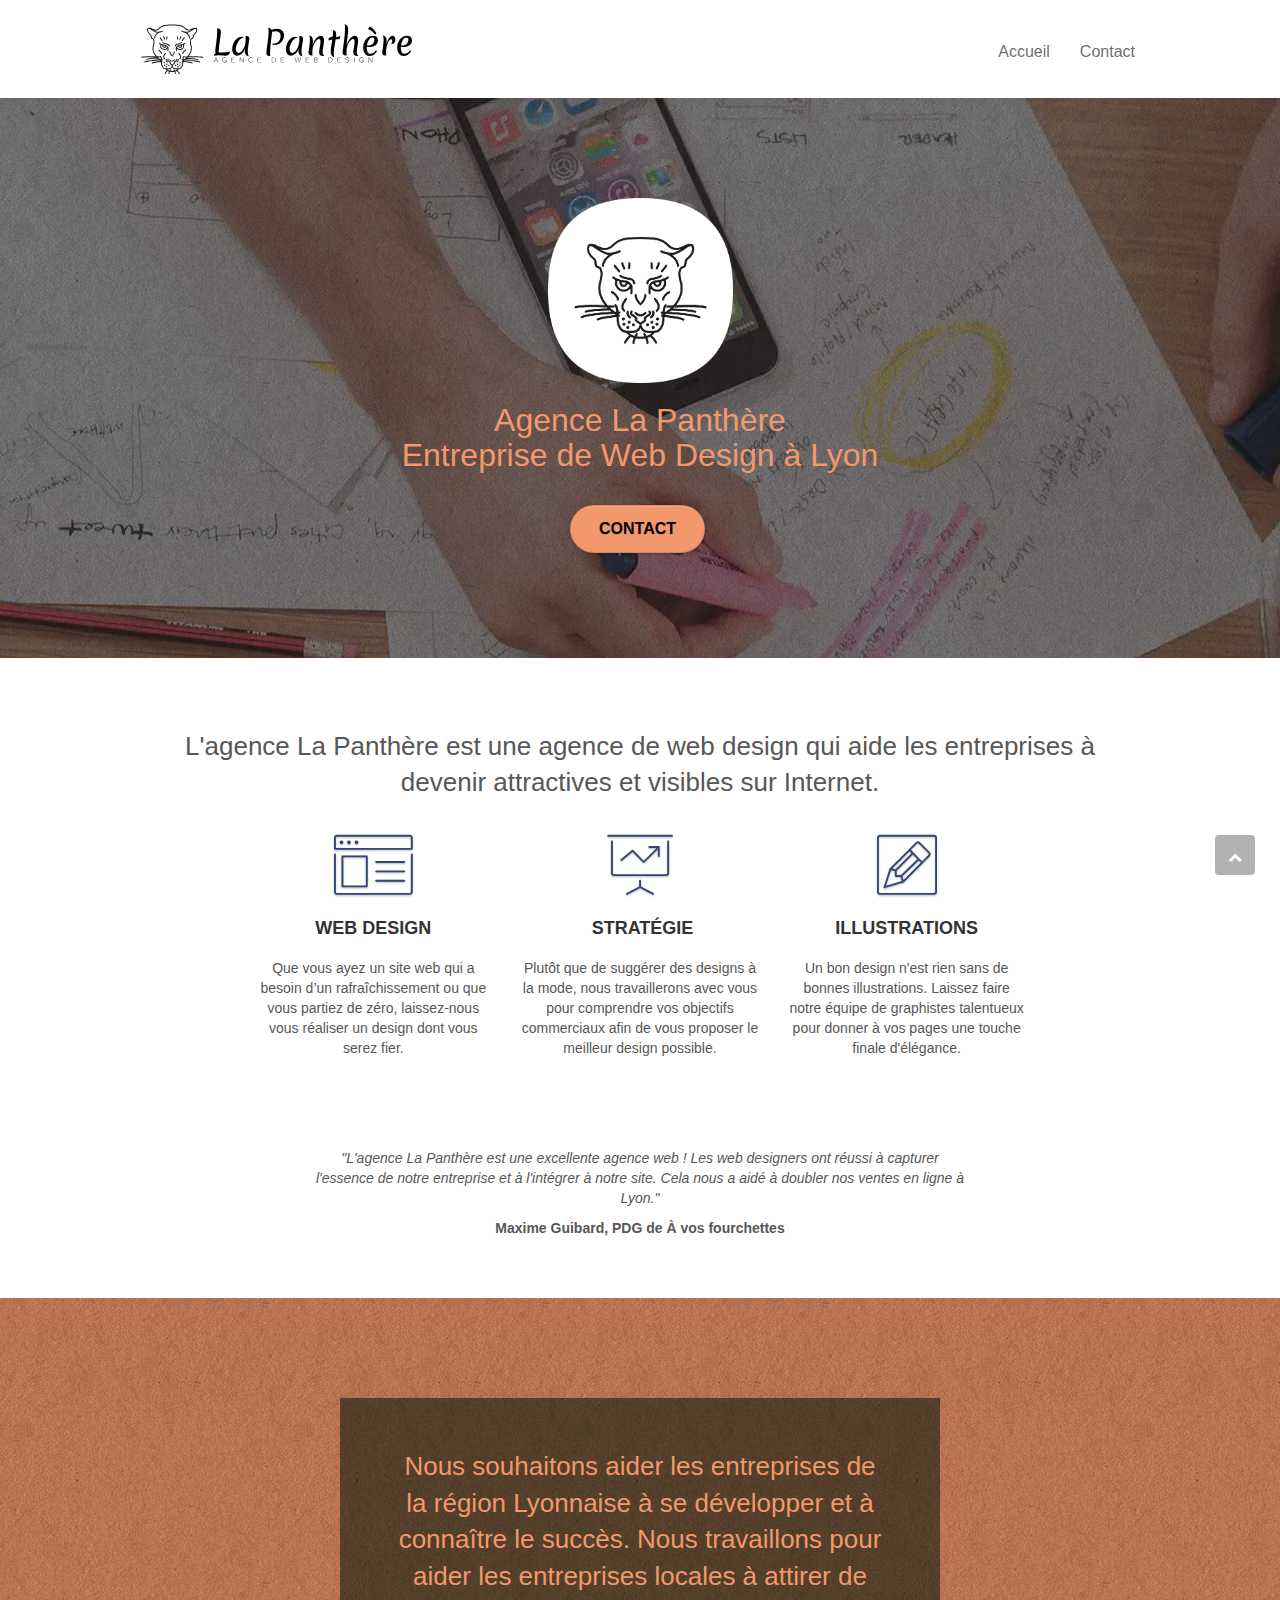
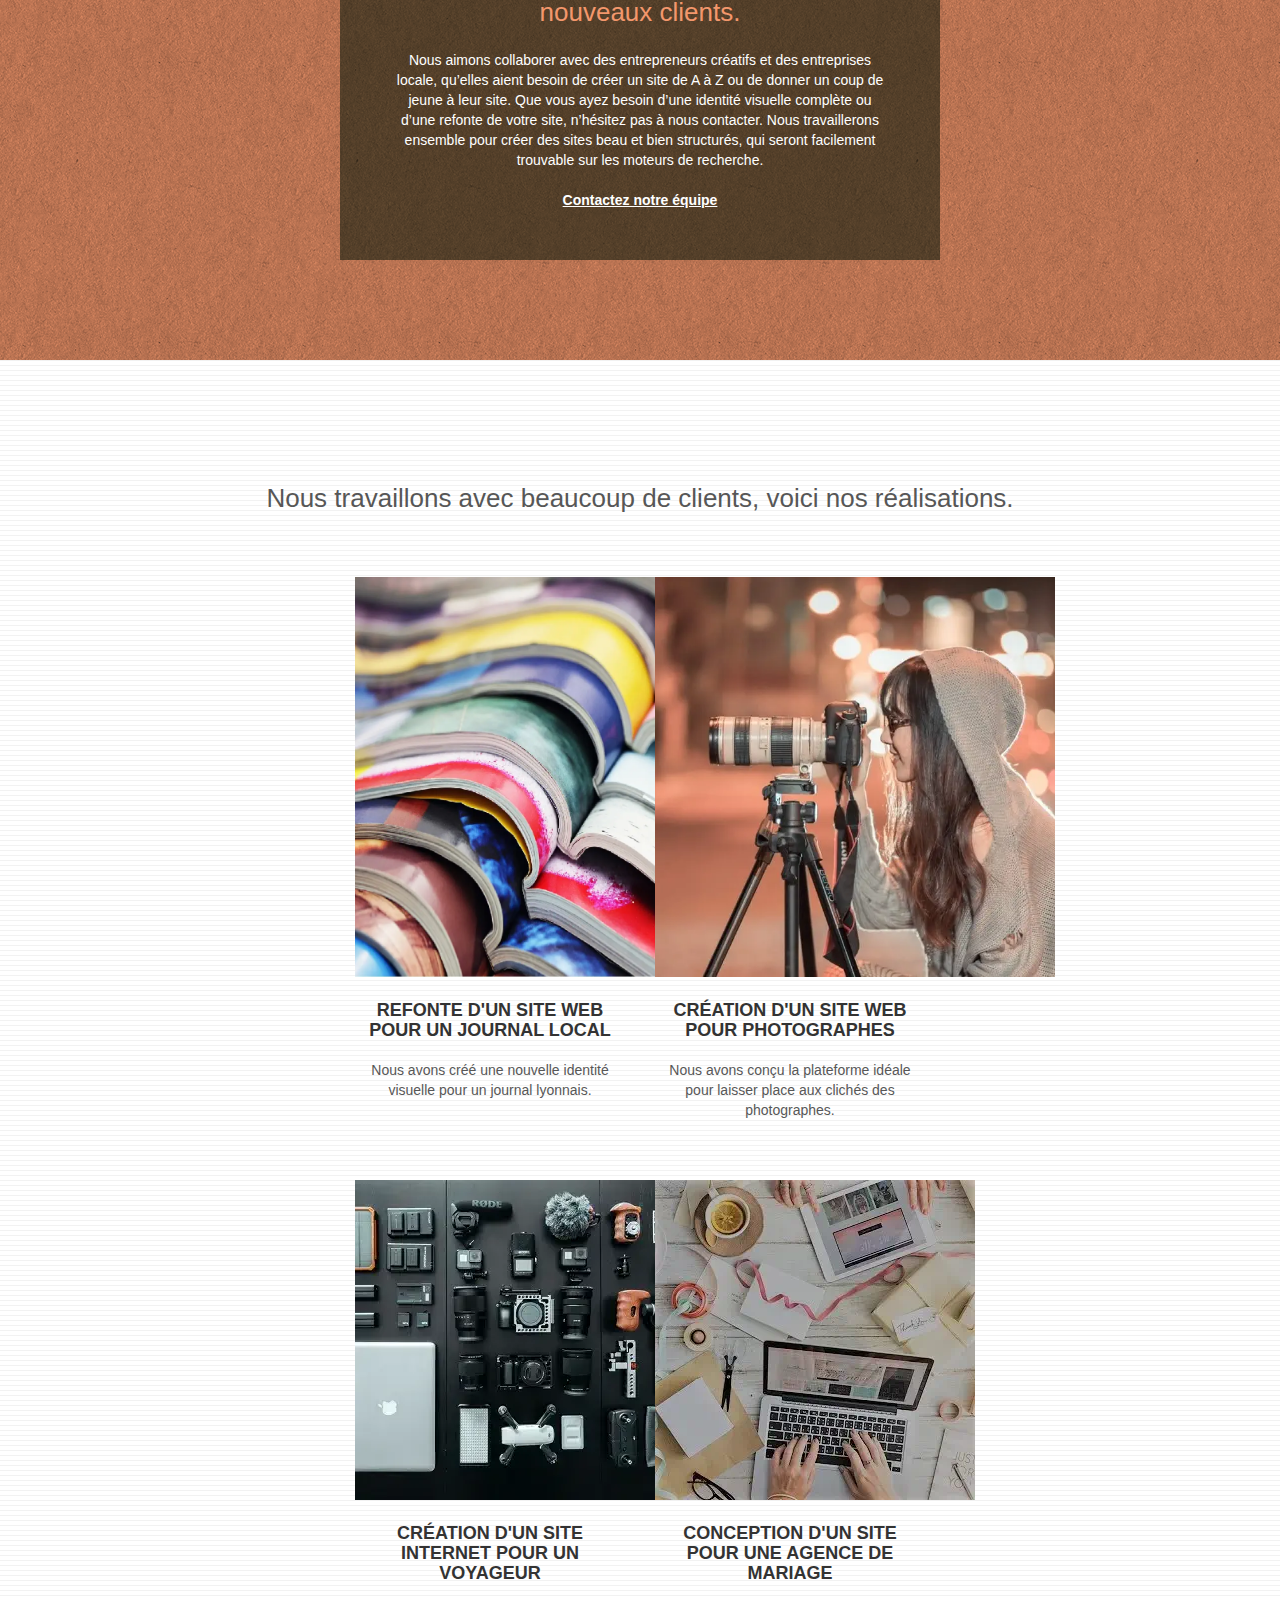
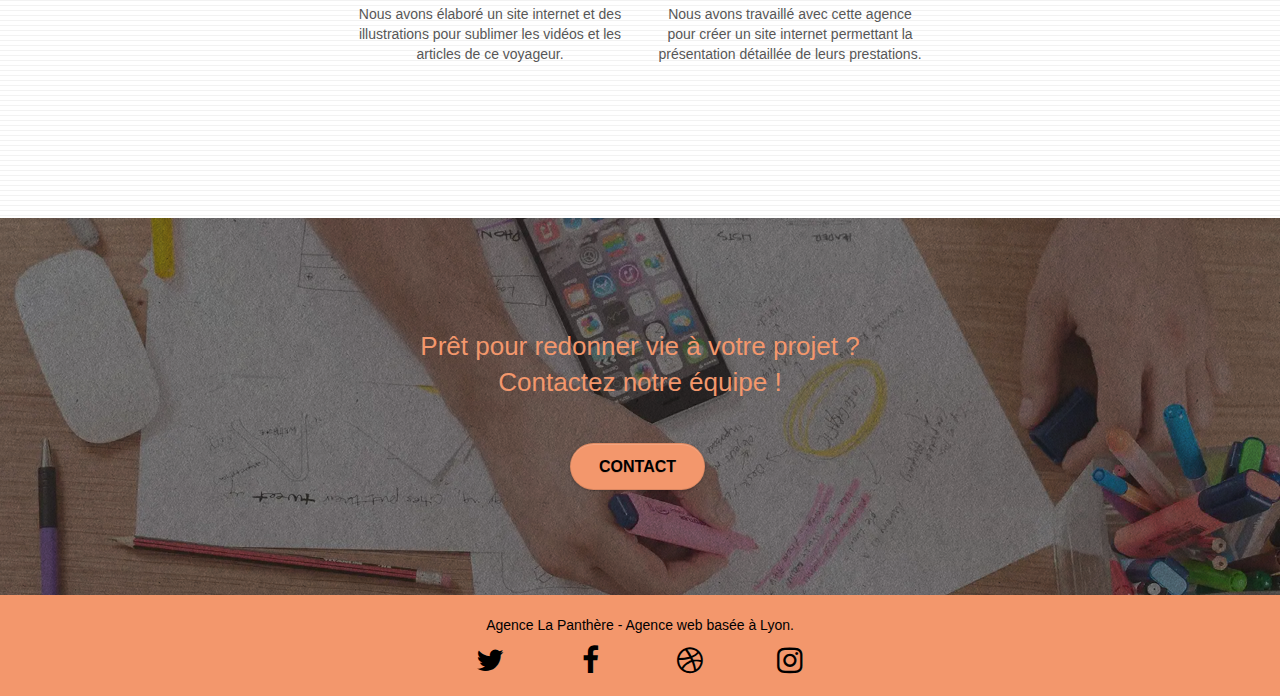
==== index.html @ 689a16b2 "correction html css images" ====
<!DOCTYPE html>
<html lang="fr">
	<head>
		<meta charset="utf-8">
		<meta name="description" content="L'agence La Panthère est une agence de web design basée sur Lyon qui aide les entreprises à devenir attractives et visibles sur Internet.">
		<meta name="viewport" content="width=device-width, initial-scale=1.0, viewport-fit=cover">
		<meta name="author" content="Thomas Perriau - https://github.com/OCthomasp/">
		
		<link rel="shortcut icon" type="image/png" href="favicon.jpg">
		
		<link rel="stylesheet" type="text/css" href="./css/bootstrap.css">
		<link rel="stylesheet" type="text/css" href="./css/font-awesome.css">
		<link rel="stylesheet" type="text/css" href="./css/et-line.css">
		<link rel="stylesheet" type="text/css" href="style.css">
		
		<script src="./js/jquery-2.1.0.js"></script>
		<script src="./js/bootstrap.js"></script>
		<script src="./js/blocs.js"></script>
		<script async src="./js/jquery.touchSwipe.js"></script>
		<script async src="./js/gmaps.js"></script>

		<title>La Panthère - Web Design à Lyon</title>
	<!-- Analytics -->
	
	<!-- Analytics END -->
	</head>

	<body>
		<!-- Principal conteneur -->
		<div class="page-container">
				
			<!-- bloc-0 -->
			<header class="bloc bgc-white l-bloc " id="bloc-0">
				<div class="container bloc-sm">
					<nav class="navbar row">
						<div class="navbar-header">
							<a class="navbar-brand" href="index.html">
								<img src="img/agence-la-panthere-monochrome.svg" alt="logo Agence La Panthère, web design à Lyon"/>
							</a>
							<button id="nav-toggle" type="button" class="ui-navbar-toggle navbar-toggle" data-toggle="collapse" data-target=".navbar-1"> 
								<span class="sr-only">Toggle navigation</span><span class="icon-bar"></span><span class="icon-bar"></span><span class="icon-bar"></span>
							</button>
						</div>
						<div class="collapse navbar-collapse navbar-1 special-dropdown-nav">
							<ul class="site-navigation nav navbar-nav">
								<li>
									<a href="index.html">Accueil</a>
								</li>
								<li>
									<a href="contact.html">Contact</a>
								</li>
							</ul>
						</div>
					</nav>
				</div>
			</header>
			<!-- bloc-0 END -->

			<!-- bloc-1-presentation -->
			<section class="bloc bgc-dark-slate-blue bg-banniere d-bloc bg-t-edge bloc-bg-texture texture-paper b-parallax" id="bloc-1-hero">
				<div class="container bloc-lg">
					<div class="row tight-width-whitespace">
						<div class="col-sm-12">
							<img src="img/logo.png" class="center-block image-resize-mode logo" alt="logo Agence La Panthère, web design à Lyon" />
							<h1 class="text-center hero-bloc-text atomic-tangerine">
								Agence La Panthère<br/>
								Entreprise de Web Design à Lyon
							</h1>
							<div class="text-center">
								<a href="contact.html" class="btn btn-lg btn-clean btn-rd cta-hero btn-atomic-tangerine" id="cta-hero">Contact</a>
							</div>
						</div>
					</div>
				</div>
			</section>
			<!-- bloc-1-presentation END -->

			<!-- bloc-2-services -->
			<div class="bloc bgc-white l-bloc" id="bloc-2-services">
				<article class="container bloc-md">
					<div class="row">
						<div class="col-sm-12 text-center">
							<h2>L'agence La Panthère est une agence de web design qui aide les entreprises à devenir attractives et visibles sur Internet.</h2>
						</div>
					</div>
					<div class="row voffset-lg med-width-whitespace">
						<div class="col-sm-4">
							<div class="text-center">
								<span class="et-icon-browser sm-shadow icon-dark-slate-blue icons icon-lg"></span>
							</div>
							<h3 class="mg-md text-center">
								Web design
							</h3>
							<p class="text-center ">
								Que vous ayez un site web qui a besoin d&rsquo;un rafraîchissement ou que vous partiez de zéro, laissez-nous vous réaliser un design dont vous serez fier.
							</p>
						</div>
						<div class="col-sm-4">
							<div class="text-center">
								<span class="et-icon-presentation sm-shadow icon-dark-slate-blue icons icon-lg"></span>
							</div>
							<h3 class="mg-md text-center">
								&nbsp;Stratégie
							</h3>
							<p class="text-center ">
								Plutôt que de suggérer des designs à la mode, nous travaillerons avec vous pour comprendre vos objectifs commerciaux afin de vous proposer le meilleur design possible.<br>
							</p>
						</div>
						<div class="col-sm-4">
							<div class="text-center">
								<span class="et-icon-edit sm-shadow icon-dark-slate-blue icons icon-lg"></span>
							</div>
							<h3 class="mg-md text-center">
								Illustrations
							</h3>
							<p class="text-center ">
								Un bon design n'est rien sans de bonnes illustrations. Laissez faire notre équipe de graphistes talentueux pour donner à vos pages une touche finale d'élégance.
							</p>
						</div>
					</div>
					<div class="row voffset-lg voffset">
						<div class="col-xs-12 col-md-8 col-md-offset-2 text-center">
							<p class="review-text">"L'agence La Panthère est une excellente agence web ! Les web designers ont réussi à capturer l'essence de notre entreprise et à l'intégrer à notre site. Cela nous a aidé à doubler nos ventes en ligne à Lyon."</p>
							<p class="review-source">Maxime Guibard, PDG de À vos fourchettes</p>
						</div>
					</div>
				</article>
			</div>
			<!-- bloc-2-services END -->

			<!-- bloc-3-what-i-do -->
			<div class="bloc ltc-atomic-tangerine bgc-atomic-tangerine bg-presentation d-bloc bloc-bg-texture texture-paper b-parallax" id="bloc-3-what-i-do">
				<article class="container bloc-lg">
					<div class="row tight-width-whitespace black-background">
						<div class="col-sm-12">
							<h2 class="mg-md text-center atomic-tangerine">
								Nous souhaitons aider les entreprises de la région Lyonnaise à se développer et à connaître le succès. Nous travaillons pour aider les entreprises locales à attirer de nouveaux clients.
							</h2>
							<p class="text-center white">
								Nous aimons collaborer avec des entrepreneurs créatifs et des entreprises locale, qu’elles aient besoin de créer un site de A à Z ou de donner un coup de jeune à leur site. Que vous ayez besoin d’une identité visuelle complète ou d’une refonte de votre site, n’hésitez pas à nous contacter. Nous travaillerons ensemble pour créer des sites beau et bien structurés, qui seront facilement trouvable sur les moteurs de recherche.
								<br><br>
								<a class="ltc-white bold-link" href="contact.html">Contactez notre équipe</a>
								<br>
							</p>
						</div>
					</div>
				</article>
			</div>
			<!-- bloc-3-what-i-do END -->

			<!-- bloc-4-portfolio -->
			<div class="bloc bgc-white bg-lines-h2-bg bg-repeat l-bloc" id="bloc-4-portfolio">
				<article class="container bloc-lg">
					<div class="row">
						<div class="col-sm-12 text-center">
							<h2>Nous travaillons avec beaucoup de clients, voici nos réalisations.</h2>
						</div>
					</div>
					<div class="row tight-width-whitespace portfolio-row">
						<div class="col-sm-6">
							<a href="#" data-lightbox="img/illu-journal.webp" data-gallery-id="gallery-1" data-caption="Refonte d'un site web pour un journal local" data-frame="snapshot-lb"><img src="img/illu-journal.webp" alt="Illustration refonte site web journal" class="img-responsive portfolio-thumb"/></a>
							<h3 class="mg-md text-center">
								Refonte d'un site web pour un journal local
							</h3>
							<p class="text-center">
								Nous avons créé une nouvelle identité visuelle pour un journal lyonnais.
							</p>
						</div>
						<div class="col-sm-6">
							<a href="#" data-lightbox="img/illu-photographe.webp" data-gallery-id="gallery-1" data-caption="Création d'un site web pour photographes" data-frame="snapshot-lb"><img src="img/illu-photographe.webp" class="img-responsive portfolio-thumb" alt="Illustration création d'un site web pour photographes"/></a>
							<h3 class="mg-md text-center">
								Création d'un site web pour photographes
							</h3>
							<p class="text-center">
								Nous avons conçu la plateforme idéale pour laisser place aux clichés des photographes.
							</p>
						</div>
					</div>
					<div class="row tight-width-whitespace portfolio-row">
						<div class="col-sm-6">
							<a href="#" data-lightbox="img/illu-voyageur.webp" data-gallery-id="gallery-1" data-caption="Création d'un site internet pour un voyageur" data-frame="snapshot-lb"><img src="img/illu-voyageur.webp" class="img-responsive portfolio-thumb" alt="Illustration création d'un site web pour voyageur"/></a>
							<h3 class="mg-md text-center">
								Création d'un site internet pour un voyageur
							</h3>
							<p class="text-center">
								Nous avons élaboré un site internet et des illustrations pour sublimer les vidéos et les articles de ce voyageur.
							</p>
						</div>
						<div class="col-sm-6">
							<a href="#" data-lightbox="img/illu-mariage.webp" data-gallery-id="gallery-1" data-caption="Conception d'un site pour une agence de mariage" data-frame="snapshot-lb"><img src="img/illu-mariage.webp" class="img-responsive portfolio-thumb" alt="Illustration création d'un site web pour agence de mariage" /></a>
							<h3 class="mg-md text-center">
								Conception d'un site pour une agence de mariage
							</h3>
							<p class="text-center">
								Nous avons travaillé avec cette agence pour créer un site internet permettant la présentation détaillée de leurs prestations.
							</p>
						</div>
					</div>
				</article>
			</div>
			<!-- bloc-4-portfolio END -->

			<!-- bloc-5-cta -->
			<section class="bloc bgc-dark-slate-blue bg-banniere d-bloc bloc-bg-texture texture-paper" id="bloc-5-cta">
				<div class="container bloc-lg">
					<div class="row">
						<h2 class="mg-md text-center atomic-tangerine premier-plan">
							Prêt pour redonner vie à votre projet ?<br>Contactez notre équipe !
						</h2>
						<div class="col-sm-12 text-center">
							<a href="contact.html" class="btn btn-atomic-tangerine btn-clean btn-rd btn-lg cta-hero">Contact</a>
						</div>
					</div>
				</div>
			</section>
			<!-- bloc-5-cta END -->

			<!-- ScrollToTop Button -->
			<!-- <a class="bloc-button btn btn-d scrollToTop" onclick="scrollToTarget('1')"><span class="fa fa-chevron-up"></span></a> -->
			<button class="bloc-button btn btn-d scrollToTop" aria-label="Retour en haut de page" onclick="scrollToTarget('1')">
				<span class="fa fa-chevron-up"></span>
			</button>
			<!-- ScrollToTop Button END-->

			<!-- Footer - bloc-8 -->
			<footer class="bloc bgc-atomic-tangerine d-bloc" id="bloc-8">
				<div class="container bloc-sm">
					<div class="row">
						<div class="col-sm-12">
							<p class="text-center black-color">
								Agence La Panthère - Agence web basée à Lyon.
							</p>
							<div class="row row-no-gutters social">
								<div class="col-sm-3">
									<div class="text-center">
										<a class="social" href="index.html" title="Twitter La Panthère">
											<span class="fa fa-twitter icon-md"></span>
										</a>
									</div>
								</div>
								<div class="col-sm-3">
									<div class="text-center">
										<a class="social" href="index.html" title="Facebook La Panthère">
											<span class="fa fa-facebook icon-md"></span>
										</a>
									</div>
								</div>
								<div class="col-sm-3">
									<div class="text-center">
										<a class="social" href="index.html" title="Dribbble La Panthère">
											<span class="fa fa-dribbble icon-md"></span>
										</a>
									</div>
								</div>
								<div class="col-sm-3">
									<div class="text-center">
										<a class="social" href="index.html" title="Instagram La Panthère">
											<span class="fa fa-instagram icon-md"></span>
										</a>
									</div>
								</div>
							</div>
						</div>
					</div>
				</div>
			</footer>
			<!-- Footer - bloc-8 END -->

		</div>
		<!-- Principal conteneur END -->

	</body>
</html>
---- css/et-line.css ----
@font-face {
    font-family: et-line;
    src: url(../fonts/et-line.eot);
    src: url(../fonts/et-line.eot?#iefix) format('embedded-opentype'), url(../fonts/et-line.woff) format('woff'), url(../fonts/et-line.ttf) format('truetype'), url(../fonts/et-line.svg#et-line) format('svg');
    font-weight: 400;
    font-style: normal
}

.et-icon-adjustments,
.et-icon-alarmclock,
.et-icon-anchor,
.et-icon-aperture,
.et-icon-attachment,
.et-icon-bargraph,
.et-icon-basket,
.et-icon-beaker,
.et-icon-bike,
.et-icon-book-open,
.et-icon-briefcase,
.et-icon-browser,
.et-icon-calendar,
.et-icon-camera,
.et-icon-caution,
.et-icon-chat,
.et-icon-circle-compass,
.et-icon-clipboard,
.et-icon-clock,
.et-icon-cloud,
.et-icon-compass,
.et-icon-desktop,
.et-icon-dial,
.et-icon-document,
.et-icon-documents,
.et-icon-download,
.et-icon-dribbble,
.et-icon-edit,
.et-icon-envelope,
.et-icon-expand,
.et-icon-facebook,
.et-icon-flag,
.et-icon-focus,
.et-icon-gears,
.et-icon-genius,
.et-icon-gift,
.et-icon-global,
.et-icon-globe,
.et-icon-googleplus,
.et-icon-grid,
.et-icon-happy,
.et-icon-hazardous,
.et-icon-heart,
.et-icon-hotairballoon,
.et-icon-hourglass,
.et-icon-key,
.et-icon-laptop,
.et-icon-layers,
.et-icon-lifesaver,
.et-icon-lightbulb,
.et-icon-linegraph,
.et-icon-linkedin,
.et-icon-lock,
.et-icon-magnifying-glass,
.et-icon-map,
.et-icon-map-pin,
.et-icon-megaphone,
.et-icon-mic,
.et-icon-mobile,
.et-icon-newspaper,
.et-icon-notebook,
.et-icon-paintbrush,
.et-icon-paperclip,
.et-icon-pencil,
.et-icon-phone,
.et-icon-picture,
.et-icon-pictures,
.et-icon-piechart,
.et-icon-presentation,
.et-icon-pricetags,
.et-icon-printer,
.et-icon-profile-female,
.et-icon-profile-male,
.et-icon-puzzle,
.et-icon-quote,
.et-icon-recycle,
.et-icon-refresh,
.et-icon-ribbon,
.et-icon-rss,
.et-icon-sad,
.et-icon-scissors,
.et-icon-scope,
.et-icon-search,
.et-icon-shield,
.et-icon-speedometer,
.et-icon-strategy,
.et-icon-streetsign,
.et-icon-tablet,
.et-icon-target,
.et-icon-telescope,
.et-icon-toolbox,
.et-icon-tools,
.et-icon-tools-2,
.et-icon-trophy,
.et-icon-tumblr,
.et-icon-twitter,
.et-icon-upload,
.et-icon-video,
.et-icon-wallet,
.et-icon-wine {
    font-family: et-line;
    speak: none;
    font-style: normal;
    font-weight: 400;
    font-variant: normal;
    text-transform: none;
    line-height: 1;
    -webkit-font-smoothing: antialiased;
    -moz-osx-font-smoothing: grayscale;
    display: inline-block
}

.et-icon-mobile:before {
    content: "\e000"
}

.et-icon-laptop:before {
    content: "\e001"
}

.et-icon-desktop:before {
    content: "\e002"
}

.et-icon-tablet:before {
    content: "\e003"
}

.et-icon-phone:before {
    content: "\e004"
}

.et-icon-document:before {
    content: "\e005"
}

.et-icon-documents:before {
    content: "\e006"
}

.et-icon-search:before {
    content: "\e007"
}

.et-icon-clipboard:before {
    content: "\e008"
}

.et-icon-newspaper:before {
    content: "\e009"
}

.et-icon-notebook:before {
    content: "\e00a"
}

.et-icon-book-open:before {
    content: "\e00b"
}

.et-icon-browser:before {
    content: "\e00c"
}

.et-icon-calendar:before {
    content: "\e00d"
}

.et-icon-presentation:before {
    content: "\e00e"
}

.et-icon-picture:before {
    content: "\e00f"
}

.et-icon-pictures:before {
    content: "\e010"
}

.et-icon-video:before {
    content: "\e011"
}

.et-icon-camera:before {
    content: "\e012"
}

.et-icon-printer:before {
    content: "\e013"
}

.et-icon-toolbox:before {
    content: "\e014"
}

.et-icon-briefcase:before {
    content: "\e015"
}

.et-icon-wallet:before {
    content: "\e016"
}

.et-icon-gift:before {
    content: "\e017"
}

.et-icon-bargraph:before {
    content: "\e018"
}

.et-icon-grid:before {
    content: "\e019"
}

.et-icon-expand:before {
    content: "\e01a"
}

.et-icon-focus:before {
    content: "\e01b"
}

.et-icon-edit:before {
    content: "\e01c"
}

.et-icon-adjustments:before {
    content: "\e01d"
}

.et-icon-ribbon:before {
    content: "\e01e"
}

.et-icon-hourglass:before {
    content: "\e01f"
}

.et-icon-lock:before {
    content: "\e020"
}

.et-icon-megaphone:before {
    content: "\e021"
}

.et-icon-shield:before {
    content: "\e022"
}

.et-icon-trophy:before {
    content: "\e023"
}

.et-icon-flag:before {
    content: "\e024"
}

.et-icon-map:before {
    content: "\e025"
}

.et-icon-puzzle:before {
    content: "\e026"
}

.et-icon-basket:before {
    content: "\e027"
}

.et-icon-envelope:before {
    content: "\e028"
}

.et-icon-streetsign:before {
    content: "\e029"
}

.et-icon-telescope:before {
    content: "\e02a"
}

.et-icon-gears:before {
    content: "\e02b"
}

.et-icon-key:before {
    content: "\e02c"
}

.et-icon-paperclip:before {
    content: "\e02d"
}

.et-icon-attachment:before {
    content: "\e02e"
}

.et-icon-pricetags:before {
    content: "\e02f"
}

.et-icon-lightbulb:before {
    content: "\e030"
}

.et-icon-layers:before {
    content: "\e031"
}

.et-icon-pencil:before {
    content: "\e032"
}

.et-icon-tools:before {
    content: "\e033"
}

.et-icon-tools-2:before {
    content: "\e034"
}

.et-icon-scissors:before {
    content: "\e035"
}

.et-icon-paintbrush:before {
    content: "\e036"
}

.et-icon-magnifying-glass:before {
    content: "\e037"
}

.et-icon-circle-compass:before {
    content: "\e038"
}

.et-icon-linegraph:before {
    content: "\e039"
}

.et-icon-mic:before {
    content: "\e03a"
}

.et-icon-strategy:before {
    content: "\e03b"
}

.et-icon-beaker:before {
    content: "\e03c"
}

.et-icon-caution:before {
    content: "\e03d"
}

.et-icon-recycle:before {
    content: "\e03e"
}

.et-icon-anchor:before {
    content: "\e03f"
}

.et-icon-profile-male:before {
    content: "\e040"
}

.et-icon-profile-female:before {
    content: "\e041"
}

.et-icon-bike:before {
    content: "\e042"
}

.et-icon-wine:before {
    content: "\e043"
}

.et-icon-hotairballoon:before {
    content: "\e044"
}

.et-icon-globe:before {
    content: "\e045"
}

.et-icon-genius:before {
    content: "\e046"
}

.et-icon-map-pin:before {
    content: "\e047"
}

.et-icon-dial:before {
    content: "\e048"
}

.et-icon-chat:before {
    content: "\e049"
}

.et-icon-heart:before {
    content: "\e04a"
}

.et-icon-cloud:before {
    content: "\e04b"
}

.et-icon-upload:before {
    content: "\e04c"
}

.et-icon-download:before {
    content: "\e04d"
}

.et-icon-target:before {
    content: "\e04e"
}

.et-icon-hazardous:before {
    content: "\e04f"
}

.et-icon-piechart:before {
    content: "\e050"
}

.et-icon-speedometer:before {
    content: "\e051"
}

.et-icon-global:before {
    content: "\e052"
}

.et-icon-compass:before {
    content: "\e053"
}

.et-icon-lifesaver:before {
    content: "\e054"
}

.et-icon-clock:before {
    content: "\e055"
}

.et-icon-aperture:before {
    content: "\e056"
}

.et-icon-quote:before {
    content: "\e057"
}

.et-icon-scope:before {
    content: "\e058"
}

.et-icon-alarmclock:before {
    content: "\e059"
}

.et-icon-refresh:before {
    content: "\e05a"
}

.et-icon-happy:before {
    content: "\e05b"
}

.et-icon-sad:before {
    content: "\e05c"
}

.et-icon-facebook:before {
    content: "\e05d"
}

.et-icon-twitter:before {
    content: "\e05e"
}

.et-icon-googleplus:before {
    content: "\e05f"
}

.et-icon-rss:before {
    content: "\e060"
}

.et-icon-tumblr:before {
    content: "\e061"
}

.et-icon-linkedin:before {
    content: "\e062"
}

.et-icon-dribbble:before {
    content: "\e063"
}
---- style.css ----
body {
    margin: 0;
    padding: 0;
    background: #FFF;
    overflow-x: hidden;
    -webkit-font-smoothing: antialiased;
    -moz-osx-font-smoothing: grayscale;
}

.logo{
    width: 185px;
}

.premier-plan{
    position: relative;
}

.review-text{
    font-style: italic;
}

.review-source{
    font-weight: 700;
}

.fa-twitter:hover{
    color: #1d9bf0 !important;
}

.fa-facebook:hover{
    color: #1877f2 !important;
}

.fa-dribbble:hover{
    color: #ea4c89 !important;
}

.fa-instagram:hover{
    color: #be2f90 !important;
}

.small-icon{
    font-size: 20px;
    margin-right: 6px;
}

.flex{
    display: flex;
    justify-content: center;
    align-items: center;
}

.black-color{
    color: #000;
}

@media screen and (max-width: 800px) {
    .flex{
        flex-direction: column-reverse;
    }
    #contact-info::after{
        display: block;
        margin: 10px 0 10px 0;
        content: "";
        width: auto;
        height: 3px;
        background-color: #f3976c;
    }
}



.bloc-margin{
    margin: 0 20px 0 20px;
}

#contact-info p{
    white-space: nowrap;
}

.atomic-tangerine {
    color: #F3976C !important;
}

a,
button {
    transition: all .3s ease-in-out;
    outline: none!important;
}

a:hover {
    text-decoration: none;
    cursor: pointer;
}

#page-loading-blocs-notifaction {
    position: fixed;
    top: 0;
    bottom: 0;
    width: 100%;
    z-index: 100000;
    background: url("img/pageload-spinner.gif") center center no-repeat #FFF;
}

.bloc {
    width: 100%;
    clear: both;
    background: 50% 50% no-repeat;
    padding: 0 50px;
    -webkit-background-size: cover;
    -moz-background-size: cover;
    -o-background-size: cover;
    background-size: cover;
    position: relative;
}

.bloc .container {
    padding-left: 0;
    padding-right: 0;
}

.bloc-lg {
    padding: 100px 50px;
}

.bloc-md {
    padding: 50px;
}

.bloc-sm {
    padding: 20px 50px;
}

.bg-center,
.bg-l-edge,
.bg-r-edge,
.bg-t-edge,
.bg-b-edge,
.bg-tl-edge,
.bg-bl-edge,
.bg-tr-edge,
.bg-br-edge,
.bg-repeat {
    -webkit-background-size: auto!important;
    -moz-background-size: auto!important;
    -o-background-size: auto!important;
    background-size: auto!important;
}

.bg-repeat {
    background: repeat;
}

.bg-t-edge {
    background: top no-repeat;
}

.bloc-bg-texture::before {
    content: "";
    background-size: 2px 2px;
    position: absolute;
    top: 0;
    bottom: 0;
    left: 0;
    right: 0;
}

.texture-paper::before {
    background: url("img/texture-paper.png");
    background-size: 280px 280px;
}

.b-parallax {
    background-attachment: fixed;
}

.d-bloc {
    color: rgba(255, 255, 255, .7);
}

.d-bloc button:hover {
    color: rgba(255, 255, 255, .9);
}

.d-bloc .icon-round,
.d-bloc .icon-square,
.d-bloc .icon-rounded,
.d-bloc .icon-semi-rounded-a,
.d-bloc .icon-semi-rounded-b {
    border-color: rgba(255, 255, 255, .9);
}

.d-bloc .divider-h span {
    border-color: rgba(255, 255, 255, .2);
}

.d-bloc .a-btn,
.d-bloc .navbar a,
.d-bloc .navbar-brand,
.d-bloc a .icon-sm,
.d-bloc a .icon-md,
.d-bloc a .icon-lg,
.d-bloc a .icon-xl,
.d-bloc h1 a,
.d-bloc h2 a,
.d-bloc h3 a,
.d-bloc h4 a,
.d-bloc h5 a,
.d-bloc h6 a,
.d-bloc p a {
    color: #000;
}

.d-bloc .a-btn:hover,
.d-bloc .navbar a:hover,
.d-bloc .navbar-brand:hover,
.d-bloc a:hover .icon-sm,
.d-bloc a:hover .icon-md,
.d-bloc a:hover .icon-lg,
.d-bloc a:hover .icon-xl,
.d-bloc h1 a:hover,
.d-bloc h2 a:hover,
.d-bloc h3 a:hover,
.d-bloc h4 a:hover,
.d-bloc h5 a:hover,
.d-bloc h6 a:hover,
.d-bloc p a:hover {
    color: rgba(255, 255, 255, 1);
}

.d-bloc .navbar-toggle .icon-bar {
    background: rgba(255, 255, 255, 1);
}

.d-bloc .btn-wire,
.d-bloc .btn-wire:hover {
    color: rgba(255, 255, 255, 1);
    border-color: rgba(255, 255, 255, 1);
}

.d-bloc .panel {
    color: rgba(0, 0, 0, .5);
}

.d-bloc .panel button:hover {
    color: rgba(0, 0, 0, .7);
}

.d-bloc .panel icon {
    border-color: rgba(0, 0, 0, .7);
}

.d-bloc .panel .divider-h span {
    border-color: rgba(0, 0, 0, .1);
}

.d-bloc .panel .a-btn {
    color: rgba(0, 0, 0, .6);
}

.d-bloc .panel .a-btn:hover {
    color: rgba(0, 0, 0, 1);
}

.d-bloc .panel .btn-wire,
.d-bloc .panel .btn-wire:hover {
    color: rgba(0, 0, 0, .7);
    border-color: rgba(0, 0, 0, .3);
}

.d-bloc .panel,
.l-bloc {
    color: rgba(0, 0, 0, .5);
}

.d-bloc .panel button:hover,
.l-bloc button:hover {
    color: rgba(0, 0, 0, .7);
}

.l-bloc .icon-round,
.l-bloc .icon-square,
.l-bloc .icon-rounded,
.l-bloc .icon-semi-rounded-a,
.l-bloc .icon-semi-rounded-b {
    border-color: rgba(0, 0, 0, .7);
}

.d-bloc .panel .divider-h span,
.l-bloc .divider-h span {
    border-color: rgba(0, 0, 0, .1);
}

.d-bloc .panel .a-btn,
.l-bloc .a-btn,
.l-bloc .navbar a,
.l-bloc .navbar-brand,
.l-bloc a .icon-sm,
.l-bloc a .icon-md,
.l-bloc a .icon-lg,
.l-bloc a .icon-xl,
.l-bloc h1 a,
.l-bloc h2 a,
.l-bloc h3 a,
.l-bloc h4 a,
.l-bloc h5 a,
.l-bloc h6 a,
.l-bloc p a {
    color: rgba(0, 0, 0, .6);
}

.d-bloc .panel .a-btn:hover,
.l-bloc .a-btn:hover,
.l-bloc .navbar a:hover,
.l-bloc .navbar-brand:hover,
.l-bloc a:hover .icon-sm,
.l-bloc a:hover .icon-md,
.l-bloc a:hover .icon-lg,
.l-bloc a:hover .icon-xl,
.l-bloc h1 a:hover,
.l-bloc h2 a:hover,
.l-bloc h3 a:hover,
.l-bloc h4 a:hover,
.l-bloc h5 a:hover,
.l-bloc h6 a:hover,
.l-bloc p a:hover {
    color: rgba(0, 0, 0, 1);
}

.l-bloc .navbar-toggle .icon-bar {
    color: rgba(0, 0, 0, .6);
}

.d-bloc .panel .btn-wire,
.d-bloc .panel .btn-wire:hover,
.l-bloc .btn-wire,
.l-bloc .btn-wire:hover {
    color: rgba(0, 0, 0, .7);
    border-color: rgba(0, 0, 0, .3);
}

.voffset {
    margin-top: 30px;
}

.voffset-lg {
    margin-top: 80px;
}

.row-no-gutters {
    margin-right: 0;
    margin-left: 0;
}

.row.row-no-gutters > [class^="col-"],
.row.row-no-gutters > [class*=" col-"] {
    padding-right: 0;
    padding-left: 0;
}

#bloc-1-hero h1 {
    font-size: 32px;
}

.navbar {
    margin-bottom: 0;
    z-index: 1;
}

.navbar-brand {
    height: auto;
    padding: 3px 15px;
    font-size: 25px;
    font-weight: normal;
    font-weight: 600;
    line-height: 44px;
}

.navbar-brand img {
    max-height: 200px;
    margin: 0 5px 0 0;
    display: inline;
}

.navbar-brand img[src$=svg] {
    min-width: 100px;
    height: 50px;
}

.nav-center .navbar-brand img {
    margin: 0;
}

.navbar .nav {
    padding-top: 2px;
    margin-right: -16px;
    float: right;
    z-index: 1;
}

.nav > li {
    float: left;
    margin-top: 4px;
    font-size: 16px;
}

.navbar-nav .open .dropdown-menu > li > a {
    text-align: inherit;
}

.nav > li a:hover,
.nav > li a:focus {
    background: transparent;
}

.navbar-toggle {
    margin: 10px 10px 0 0;
    border: 0px;
}

.navbar-toggle:hover {
    background: transparent!important;
}

.navbar-toggle .icon-bar {
    background-color: rgba(0, 0, 0, .5);
    width: 26px;
}

.nav-invert .navbar .nav {
    float: left;
}

.nav-invert .navbar-header,
.nav-invert .navbar-brand {
    float: right;
    position: relative;
    z-index: 2;
}

@media (min-width: 768px) {
    .site-navigation {
        position: absolute;
        top: 50%;
        right: 20px;
        transform: translate(0, -50%);
        -webkit-transform: translateY(-50%);
    }
    .nav > li .dropdown-menu a,
    .nav > li .dropdown-menu a:hover {
        color: #484848;
    }
    .nav-invert .site-navigation {
        left: 0;
        right: 0;
    }
    .nav-center {
        text-align: center;
    }
    .nav-center .navbar-header {
        width: 100%;
    }
    .nav-center .navbar-header,
    .nav-center .navbar-brand,
    .nav-center .nav > li {
        float: none;
        display: inline-block;
    }
    .nav-center .site-navigation {
        position: relative;
        width: 100%;
        right: 0;
        margin-right: 0px;
        margin-top: 20px;
    }
    .nav-center.mini-nav .navbar-toggle {
        float: none;
        margin: 10px auto 0;
    }
}

.nav > li > .dropdown a {
    background: none!important;
    display: block;
    padding: 14px 15px;
}

nav .caret {
    margin: 0 5px;
}

.dropdown-menu .dropdown-menu {
    top: -8px;
    left: 100%;
}

.dropdown-menu .dropmenu-flow-right {
    top: 100%;
    left: 0;
    margin-left: -1px;
    border-top-left-radius: 0;
    border-top-right-radius: 0;
}

.dropdown-menu .dropdown span {
    border: 4px solid black;
    border-top-color: transparent;
    border-right-color: transparent;
    border-bottom-color: transparent;
    margin: 6px -5px 0 0!important;
    float: right;
}

.mg-md {
    margin-top: 10px;
    margin-bottom: 20px;
}

.mg-lg {
    margin-top: 10px;
    margin-bottom: 40px;
}

.btn {
    margin: 0 5px 5px 0;
}

.btn.pull-right {
    margin: 0 0 5px 5px;
}

.btn-d,
.btn-d:hover,
.btn-d:focus {
    color: #FFF;
    background: rgba(0, 0, 0, .3);
}

button {
    outline: none!important;
}

.btn-rd {
    border-radius: 40px;
}

.btn-clean {
    border: 1px solid rgba(0, 0, 0, .08);
    border-bottom-color: rgba(0, 0, 0, .1);
    text-shadow: 0 1px 0 rgba(0, 0, 1, .1);
    box-shadow: 0 1px 3px rgba(0, 0, 1, .25), inset 0 1px 0 0 rgba(255, 255, 255, .15);
}

.icon-md {
    font-size: 30px!important;
}

.icon-lg {
    font-size: 60px!important;
}

.sm-shadow {
    text-shadow: 0 1px 2px rgba(0, 0, 0, .3);
}

.panel-sq,
.panel-sq .panel-heading,
.panel-sq .panel-footer {
    border-radius: 0;
}

.panel-rd {
    border-radius: 30px;
}

.panel-rd .panel-heading {
    border-radius: 29px 29px 0 0;
}

.panel-rd .panel-footer {
    border-radius: 0 0 29px 29px;
}

.form-control {
    border-color: rgba(0, 0, 0, .1);
    box-shadow: none;
}

.scrollToTop {
    color: #fff !important;
    width: 40px;
    height: 40px;
    position: fixed;
    bottom: 20px;
    right: 20px;
    opacity: 1;
    z-index: 500;
    transition: all .3s ease-in-out;
}

.scrollToTop span {
    margin-top: 6px;
}

.showScrollTop {
    font-size: 14px;
    opacity: 1;
}

a[data-lightbox] {
    position: relative;
    display: block;
    text-align: center;
}

a[data-lightbox]:hover::before {
    
    display: flex;
    align-items: center;
    justify-content: center;
    
    content: "+";
    font-family: "HelveticaNeue-Light", "Helvetica Neue Light", "Helvetica Neue", Helvetica, Arial;
    font-size: 32px;
    width: 50px;
    height: 50px;
    border-radius: 50%;
    background: rgba(0, 0, 0, .6);
    color: #FFF;
    font-weight: 100;
    z-index: 1;
    position: absolute;
    top: 50%;
    left: 40.5%;
    transform: translateY(-50%);
    -webkit-transform: translateY(-50%);
}

a[data-lightbox]:hover img {
    opacity: 0.6;
    -webkit-animation-fill-mode: none;
    animation-fill-mode: none;
}

#lightbox-modal {
    display: flex;
    align-items: center;
}

#lightbox-modal .modal-dialog {
    width: 90%;
    max-width: 900px;
    margin: 0 auto 0;
}

#lightbox-modal .modal-dialog img {
    max-height: 90vh;
    margin: 0 auto;
}

.lightbox-caption {
    padding: 20px;
    color: #FFF;
    background: rgba(0, 0, 0, .5);
    position: absolute;
    left: 15px;
    right: 15px;
    bottom: 5px;
}

.close-lightbox {
    color: #FFF;
    font-size: 30px;
    position: absolute;
    top: 20px;
    right: 20px;
    z-index: 20;
    background: rgba(0, 0, 0, .5);
    border: none;
    line-height: 30px;
    padding: 0 9px 5px;
    opacity: 0.3;
}

.close-lightbox:hover,
.next-lightbox:hover,
.prev-lightbox:hover {
    opacity: 1.0;
    color: #FFF;
}

.next-lightbox,
.prev-lightbox {
    font-size: 20px;
    color: #fff;
    background: rgba(0, 0, 0, .5);
    transition: all .2s ease-in-out;
    position: absolute;
    top: 45%;
    z-index: 1;
    opacity: 0.4;
}

.next-lightbox {
    padding: 6px 8px 1px 13px;
    right: 25px;
}

.prev-lightbox {
    padding: 6px 13px 1px 10px;
    left: 25px;
}

.snapshot-lb .modal-body {
    padding-bottom: 45px;
}

.snapshot-lb .lightbox-caption {
    padding: 0;
    color: rgba(0, 0, 0, .5);
    background: none;
}

h1,
h2,
h3,
h4,
h5,
h6,
p,
label,
.btn{
    font-family: "helvetica";
    font-weight: 400;
    color: #575757;
}

.container {
    max-width: 1000px;
}

.hero-bloc-text {
    font-size: 38px;
}

.hero-bloc-text-sub {
    font-size: 36px;
}

.statement-bloc-text {
    line-height: 26px;
    font-style: italic;
    font-size: 20px;
    text-align: center;
    font-weight: lighter;
    max-width: 520px;
    margin: auto auto auto auto;
}

p {
    font-size: 14px;
}

.tight-width-whitespace {
    max-width: 600px;
    margin: auto auto auto auto;
}

.h1 {
    font-size: 20px;
    font-family: "Open Sans";
}

.cta-hero {
    margin-top: 22px;
    color: #FFFFFF!important;
    text-transform: uppercase;
    padding: 12px 28px 12px 28px;
    font-size: 16px;
    font-weight: 700;
}

.social {
    max-width: 400px;
    margin: auto auto auto auto;
}

h2 {
    font-size: 26px;
    line-height: 1.4em;
}

h3 {
    font-size: 18px;
    text-transform: uppercase;
    font-weight: 700;
    color: #333333!important;
}

.med-width-whitespace {
    max-width: 800px;
    margin: auto auto auto auto;
    box-shadow: 0px 0px 0px #000000;
}

h1 {
    color: #333333!important;
}

h4 {
    color: #333333!important;
}

.icons {
    margin-bottom: 14px;
    margin-top: 24px;
}

.white {
    color: #FFFFFF!important;
}

.portfolio-thumb {
    margin: auto auto 24px auto;
    max-width: 400px;
}

.portfolio-row {
    margin-bottom: 44px;
    margin-top: 50px;
}

.avatar {
    box-shadow: 0px 4px 9px rgba(0, 0, 0, 0.3);
}

.black-background {
    background-color: rgba(77, 67, 42, 0.8);
    padding: 40px 40px 40px 40px;
}

.bold-link {
    font-weight: 900;
    text-decoration: underline!important;
}

.bgc-white {
    background-color: #FFFFFF;
}

.bgc-dark-slate-blue {
    background-color: #364577;
}

.bgc-atomic-tangerine {
    background-color: #F3976C;
}

.tc-white {
    color: #fff!important;
}

.btn-atomic-tangerine {
    background: #F3976C;
    color: #000 !important;
}

.btn-atomic-tangerine:hover, .btn-atomic-tangerine:focus {
    background: #c27956!important;
    color: #FFFFFF!important;
}


.ltc-white {
    color: #FFFFFF!important;
}

.ltc-white:hover {
    color: #cccccc!important;
}

.ltc-atomic-tangerine {
    color: #F3976C!important;
}

.ltc-atomic-tangerine:hover {
    color: #c27956!important;
}

.icon-dark-slate-blue {
    color: #364577!important;
    border-color: #364577!important;
}

.bg-dots-bg {
    background-image: url("img/dots-bg.png");
}

.bg-lines-h2-bg {
    background-image: url("img/lines-h2-bg.png");
}

.bg-banniere {
    background-image: url("img/bg-banniere.webp");
}

.bg-presentation {
    background-image: url("img/bg-presentation.webp");
}

@media (max-width: 1024px) {
    .bloc {
        padding-left: 20px;
        padding-right: 20px;
    }
    .bloc.full-width-bloc,
    .bloc-tile-2.full-width-bloc .container,
    .bloc-tile-3.full-width-bloc .container,
    .bloc-tile-4.full-width-bloc .container {
        padding-left: 0;
        padding-right: 0;
    }
}

@media (max-width: 992px) and (min-width: 768px) {
    .navbar .nav {
        max-width: 80%
    }
    .nav-center.navbar .nav {
        max-width: 100%
    }
}

@media only screen and (min-width: 768px) and (max-width: 1024px) and (orientation: landscape) {
    .b-parallax {
        background-attachment: scroll;
    }
}

@media only screen and (min-width: 1024px) and (max-width: 1366px) and (-webkit-min-device-pixel-ratio: 1.5) {
    .b-parallax {
        background-attachment: scroll;
    }
}

@media (max-width: 991px) {
    .container {
        width: 100%;
    }
    .b-parallax {
        background-attachment: scroll;
    }
    .page-container,
    #hero-bloc {
        overflow-x: hidden;
        position: relative;
    }
    .bloc-group,
    .bloc-group .bloc {
        display: block;
        width: 100%;
    }
}

@media (max-width: 767px) {
    a[data-lightbox]:hover::before{
        left: 45.5%;
    }
    
    .page-container {
        overflow-x: hidden;
        position: relative;
    }
    h1,
    h2,
    h3,
    h4,
    h5,
    h6,
    p,
    #disqus_thread {
        padding-left: 10px!important;
        padding-right: 10px!important;
    }
    .b-parallax {
        background-attachment: scroll;
    }
    .navbar .nav {
        padding-top: 0;
        border-top: 1px solid rgba(0, 0, 0, .2);
        float: none!important;
    }
    .navbar.row {
        margin-left: 0;
        margin-right: 0;
    }
    .site-navigation {
        position: inherit;
        transform: none;
        -webkit-transform: none;
        -ms-transform: none;
    }
    .nav > li {
        margin-top: 0;
        border-bottom: 1px solid rgba(0, 0, 0, .1);
        background: rgba(0, 0, 0, .05);
        text-align: left;
        padding-left: 15px;
        width: 100%;
    }
    .nav > li:hover {
        background: rgba(0, 0, 0, .08);
    }
    .dropdown .dropdown a .caret {
        float: none;
        margin: 5px 0 0 10px!important;
        border: 4px solid black;
        border-bottom-color: transparent;
        border-right-color: transparent;
        border-left-color: transparent;
    }
    #hero-bloc .navbar .nav {
        background: rgba(0, 0, 0, .8);
    }
    #hero-bloc .navbar .nav a {
        color: rgba(255, 255, 255, .6);
    }
    .hero {
        padding: 50px 0;
    }
    .hero-nav {
        left: -1px;
        right: -1px;
    }
    .navbar-collapse {
        padding: 0;
        overflow-x: hidden;
        -webkit-box-shadow: none;
        box-shadow: none;
    }
    .navbar-brand img {
        max-height: 40px;
        width: auto;
    }
    .nav-invert .navbar-header {
        float: none;
        width: 100%;
    }
    .nav-invert .navbar-toggle {
        float: left;
        margin-left: 10px;
    }
    .bloc {
        padding-left: 0;
        padding-right: 0;
    }
    .bloc-xxl,
    .bloc-xl,
    .bloc-lg {
        padding: 40px 0;
    }
    .bloc-sm,
    .bloc-md {
        padding-left: 0;
        padding-right: 0;
    }
    .bloc-tile-2 .container,
    .bloc-tile-3 .container,
    .bloc-tile-4 .container,
    .bloc-fill-screen .fill-bloc-top-edge,
    .bloc-fill-screen .fill-bloc-bottom-edge {
        padding-left: 0;
        padding-right: 0;
    }
    .a-block {
        padding: 0 10px;
    }
    .btn-dwn {
        display: none;
    }
    .voffset {
        margin-top: 5px;
    }
    .voffset-md {
        margin-top: 20px;
    }
    .voffset-lg {
        margin-top: 30px;
    }
    form {
        padding: 5px;
    }
    .close-lightbox {
        display: inline-block;
    }
    .blocsapp-device-iphone5 {
        background-size: 216px 425px;
        padding-top: 60px;
        width: 216px;
        height: 425px;
    }
    .blocsapp-device-iphone5 img {
        width: 180px;
        height: 320px;
    }
}

@media (max-width: 400px) {
    .bloc {
        padding-left: 0;
        padding-right: 0;
    }
}

@media (max-width: 767px) {
    .bloc-mob-center-text {
        text-align: center;
    }
}
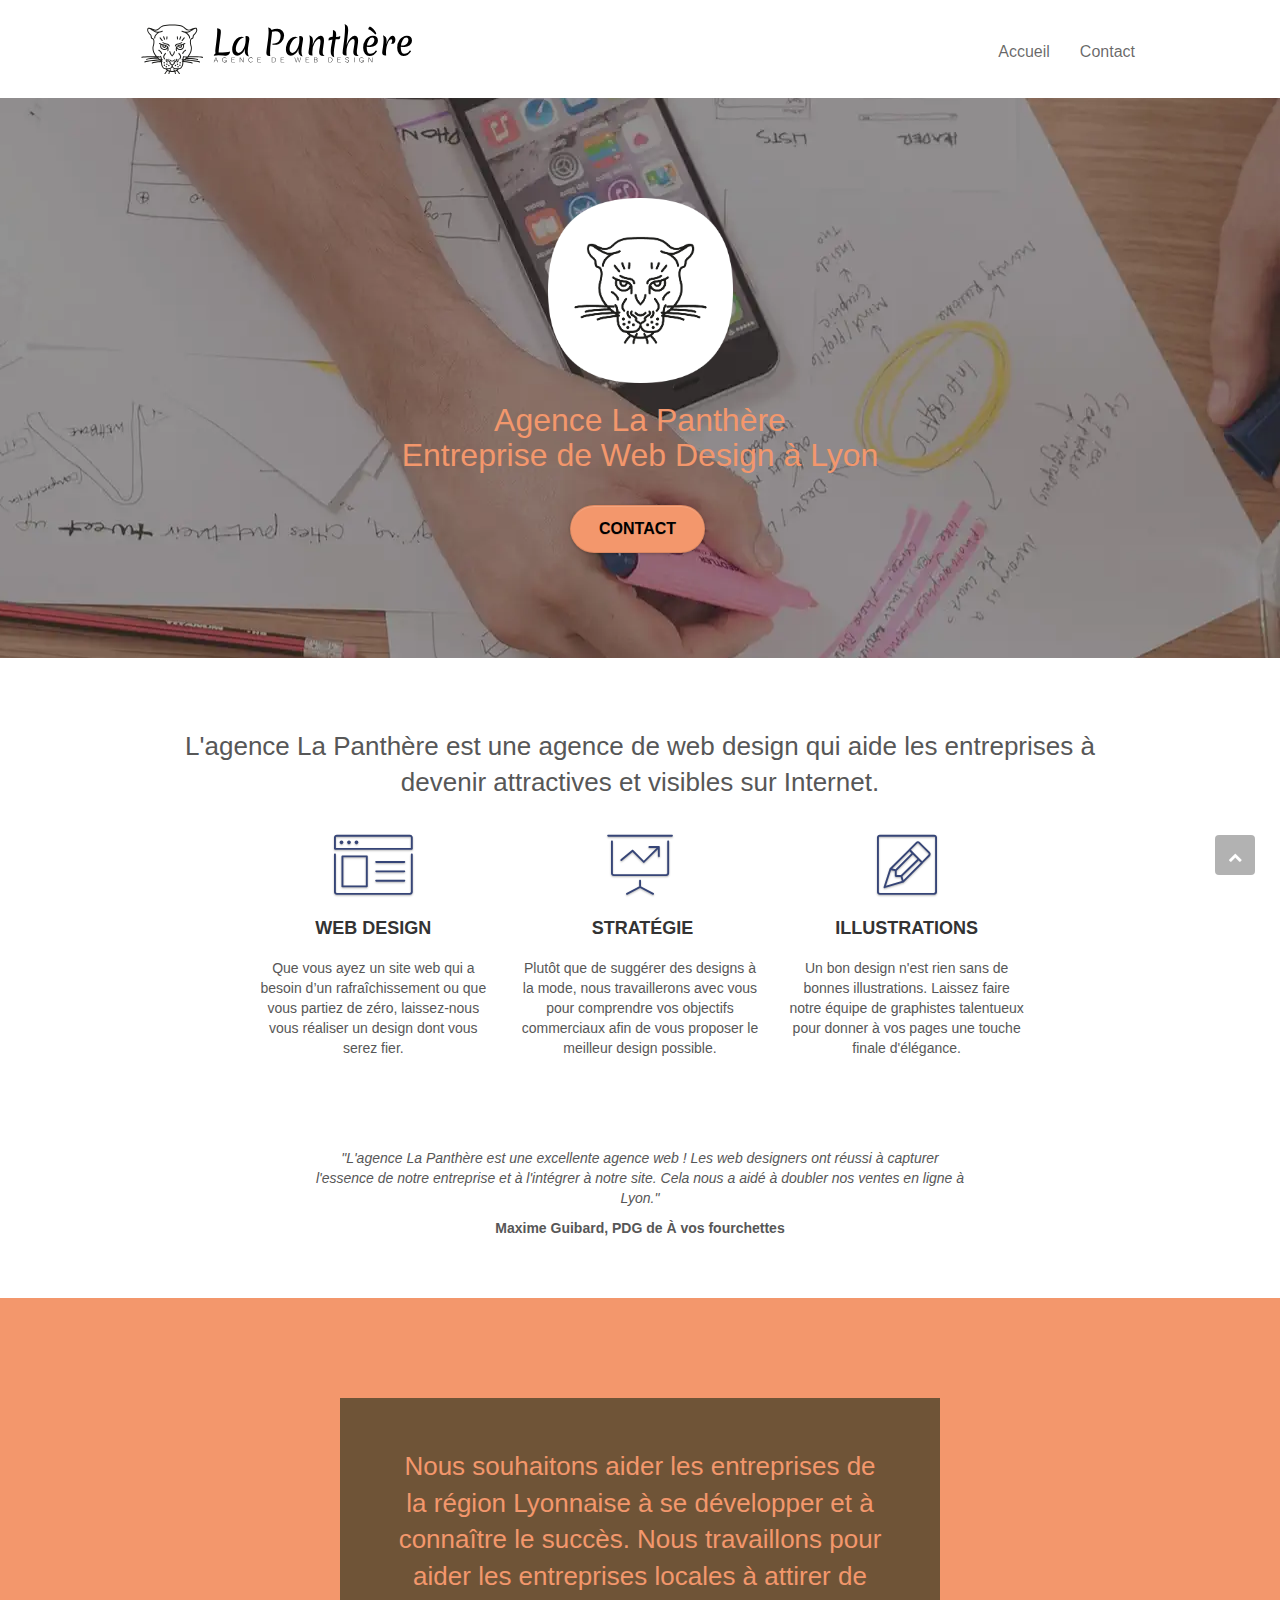
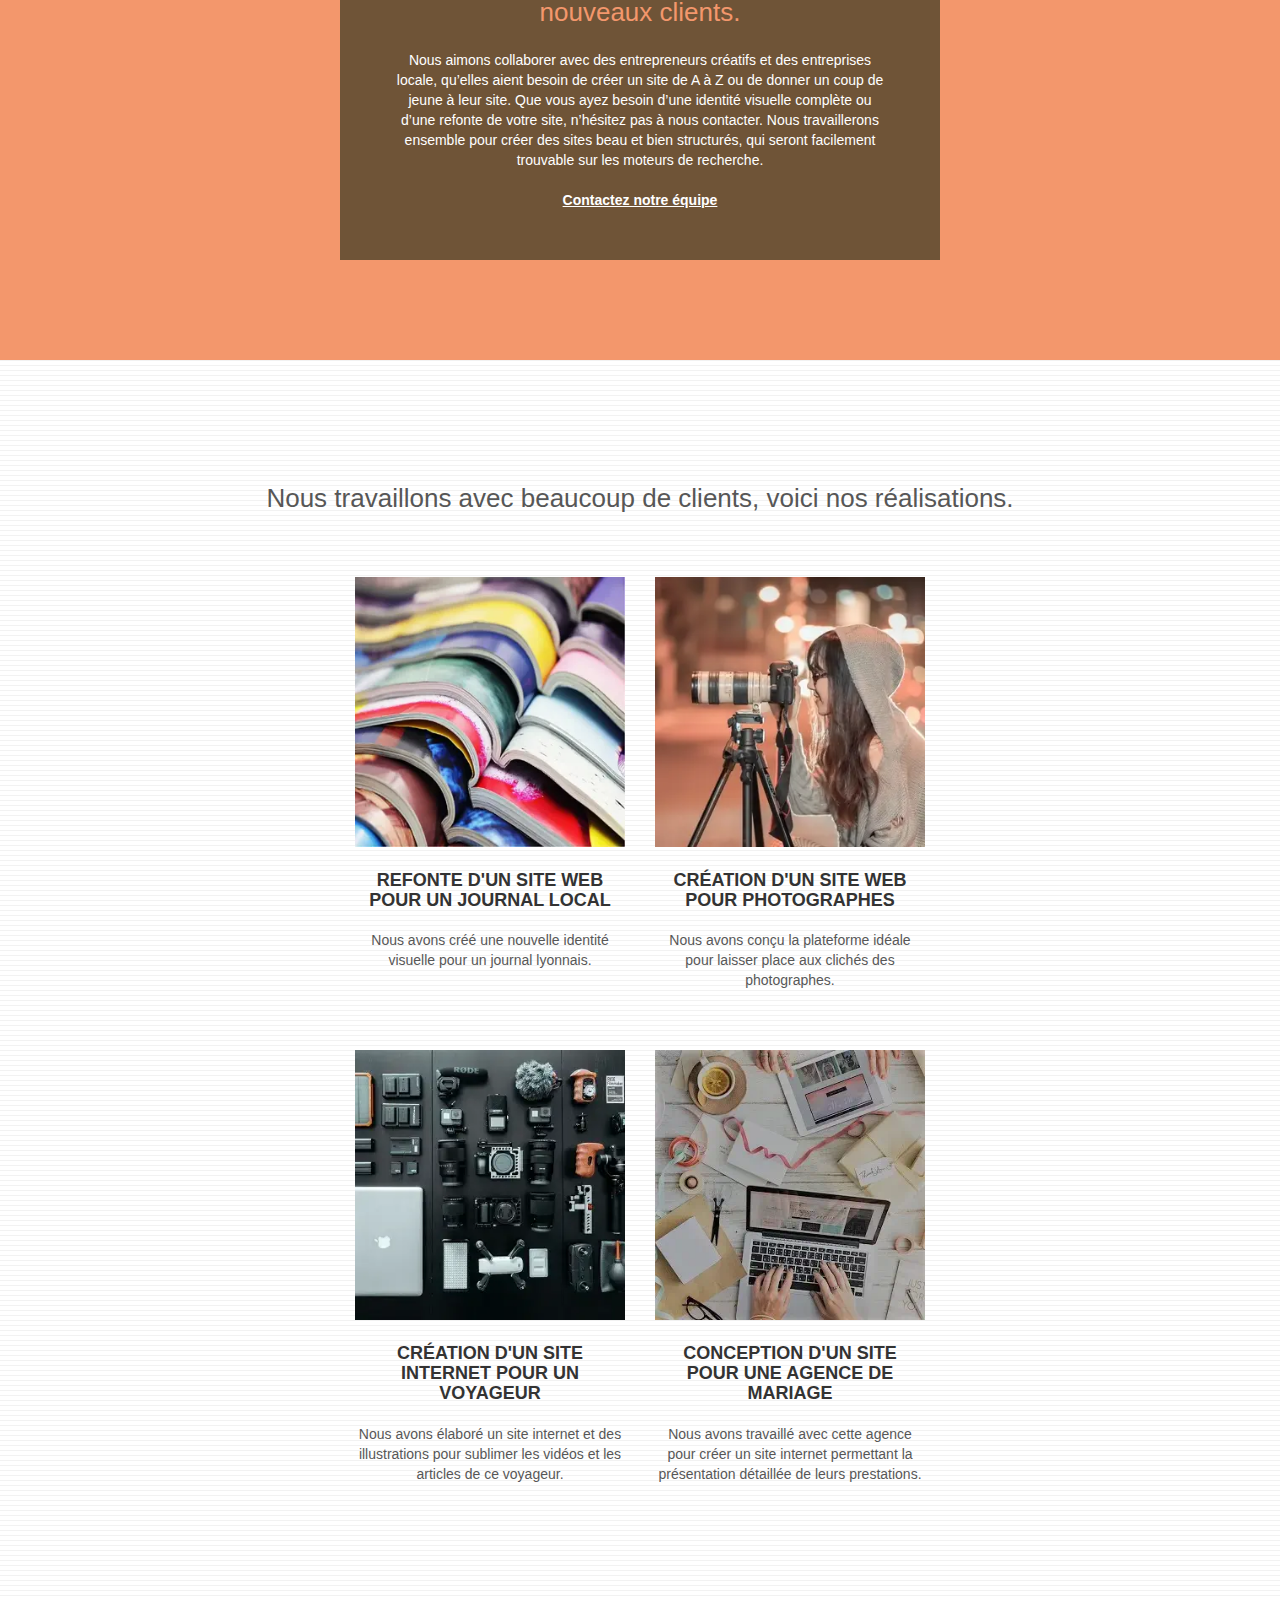
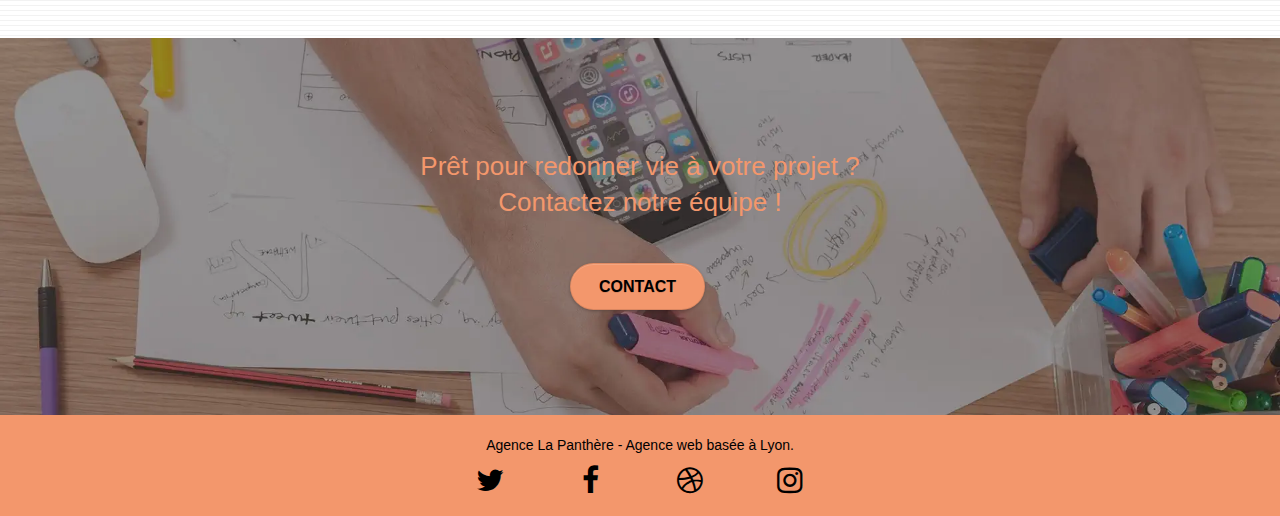
==== commit cbd0d72e: "js deplace a la fin du body pour un meilleur chargement" ====
--- a/index.html
+++ b/index.html
@@ -3,8 +3,7 @@
 	<head>
 		<meta charset="utf-8">
 		<meta name="description" content="L'agence La Panthère est une agence de web design basée sur Lyon qui aide les entreprises à devenir attractives et visibles sur Internet.">
-		<meta name="viewport" content="width=device-width, initial-scale=1.0, viewport-fit=cover">
-		<meta name="author" content="Thomas Perriau - https://github.com/OCthomasp/">
+		<meta name="viewport" content="width=device-width, initial-scale=1.0, viewport->
 		
 		<link rel="shortcut icon" type="image/png" href="favicon.jpg">
 		
@@ -12,12 +11,6 @@
 		<link rel="stylesheet" type="text/css" href="./css/font-awesome.css">
 		<link rel="stylesheet" type="text/css" href="./css/et-line.css">
 		<link rel="stylesheet" type="text/css" href="style.css">
-		
-		<script src="./js/jquery-2.1.0.js"></script>
-		<script src="./js/bootstrap.js"></script>
-		<script src="./js/blocs.js"></script>
-		<script async src="./js/jquery.touchSwipe.js"></script>
-		<script async src="./js/gmaps.js"></script>
 
 		<title>La Panthère - Web Design à Lyon</title>
 	<!-- Analytics -->
@@ -268,6 +261,10 @@
 
 		</div>
 		<!-- Principal conteneur END -->
+		<script src="./js/jquery-2.1.0.js"></script>
+		<script src="./js/bootstrap.js"></script>
+		<script src="./js/blocs.js"></script>
+		<script async src="./js/jquery.touchSwipe.js"></script>
 
 	</body>
 </html>
--- a/style.css
+++ b/style.css
@@ -166,7 +166,7 @@
 }
 
 .texture-paper::before {
-    background: url("img/texture-paper.png");
+
     background-size: 280px 280px;
 }
 
@@ -822,7 +822,7 @@
 
 .portfolio-thumb {
     margin: auto auto 24px auto;
-    max-width: 400px;
+    width: 320px!important;
 }
 
 .portfolio-row {
@@ -971,6 +971,7 @@
         overflow-x: hidden;
         position: relative;
     }
+
     h1,
     h2,
     h3,
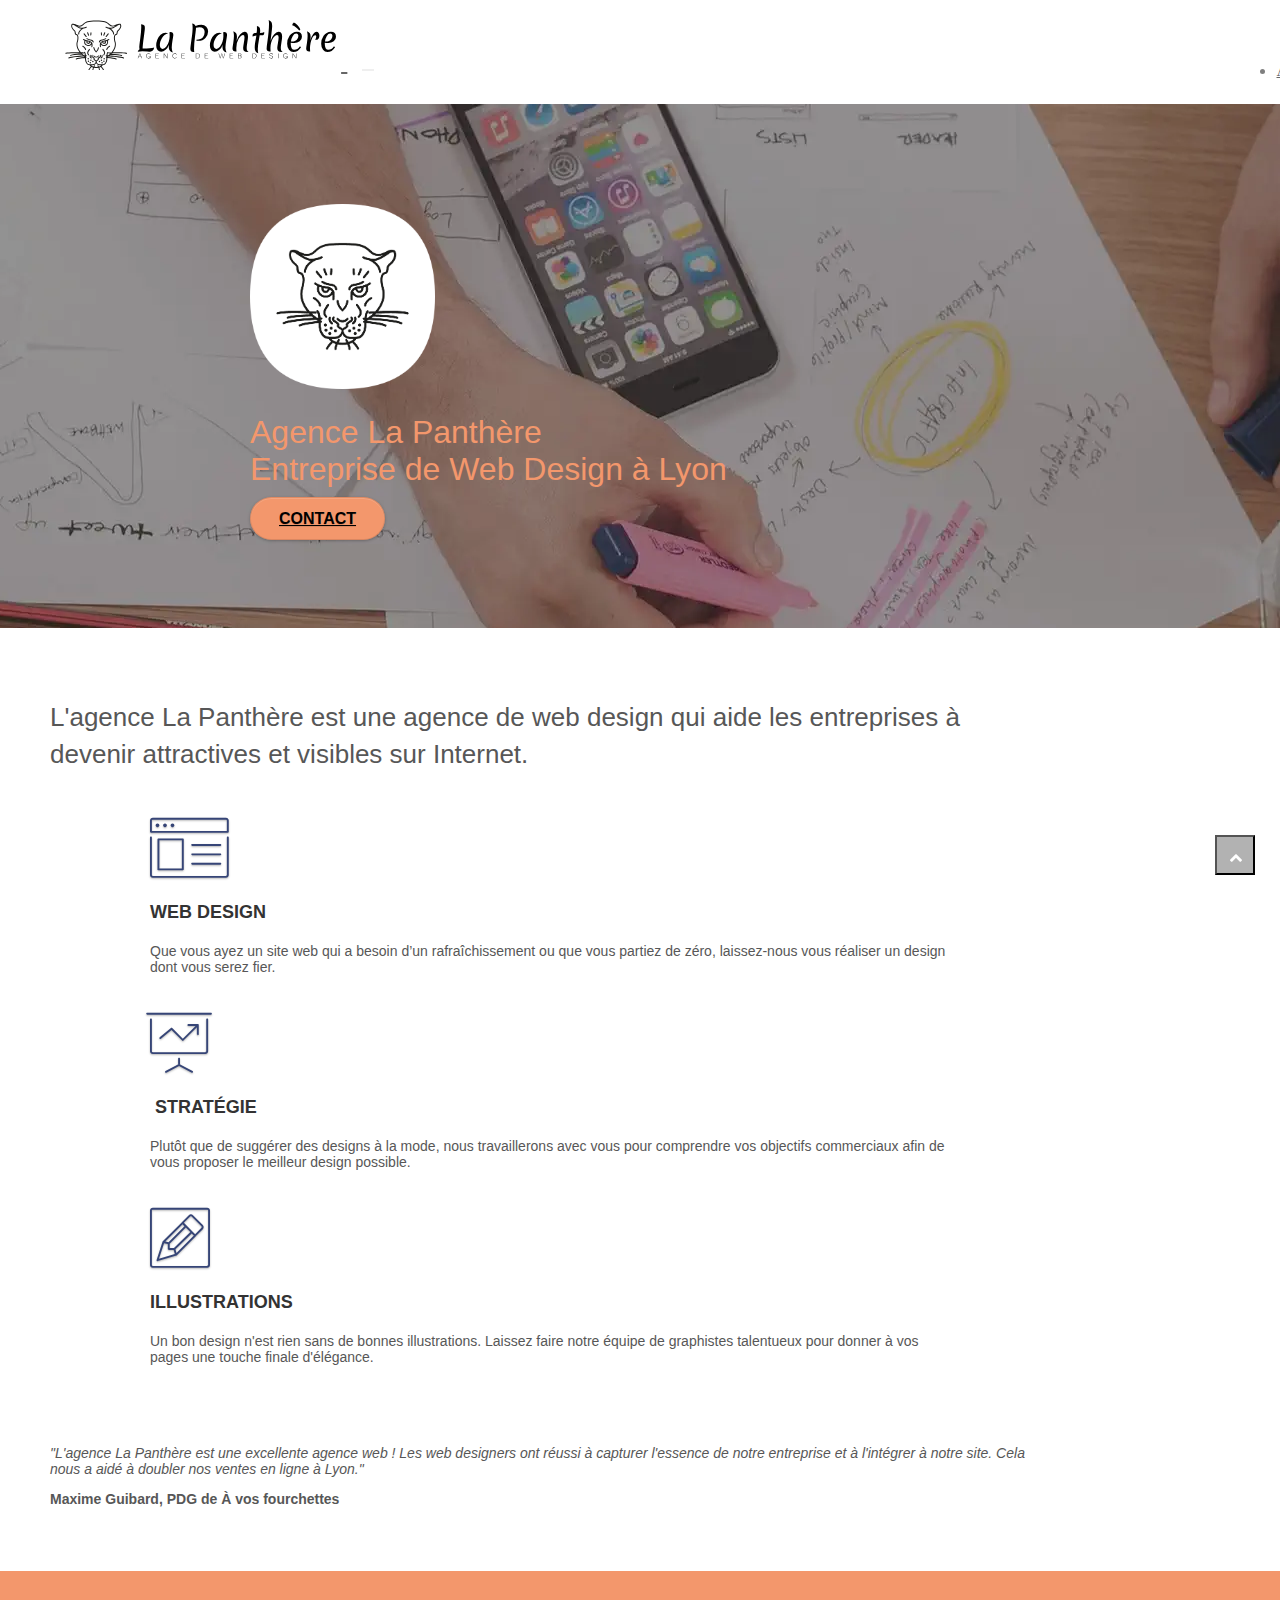
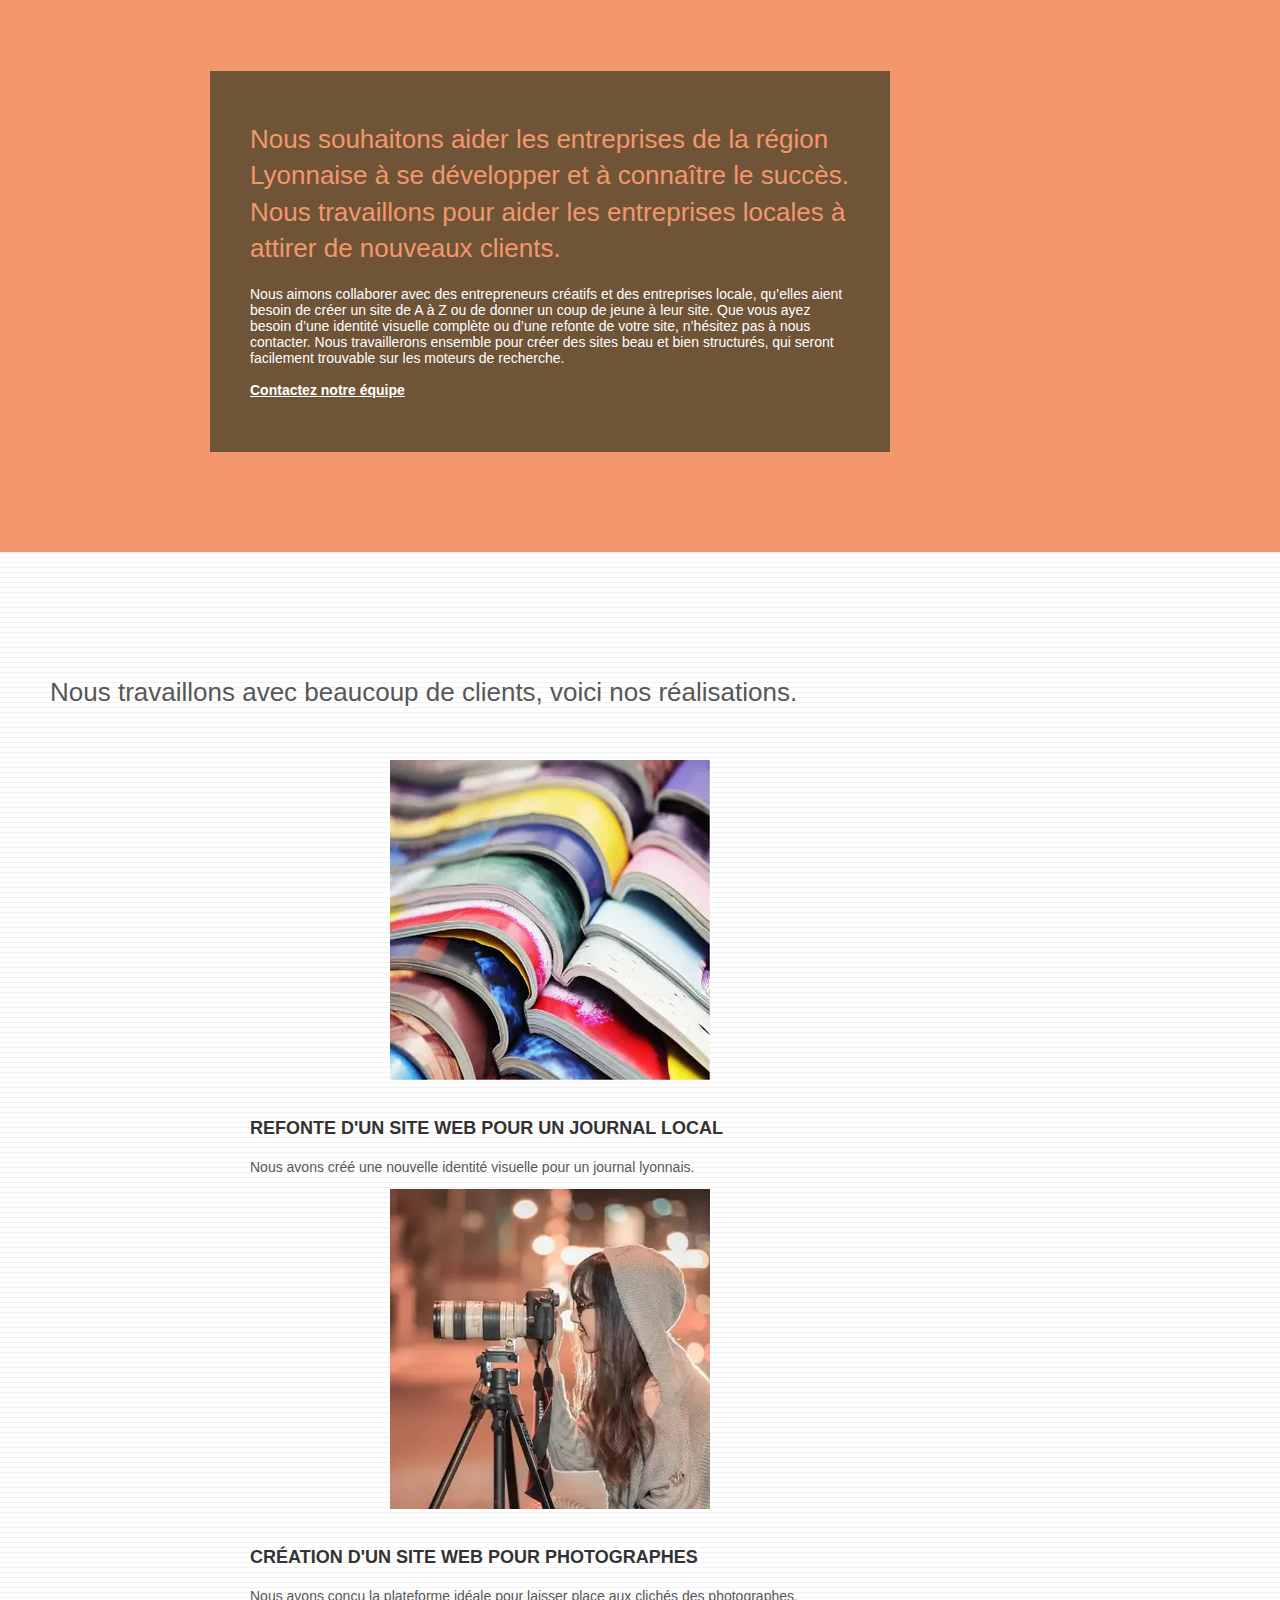
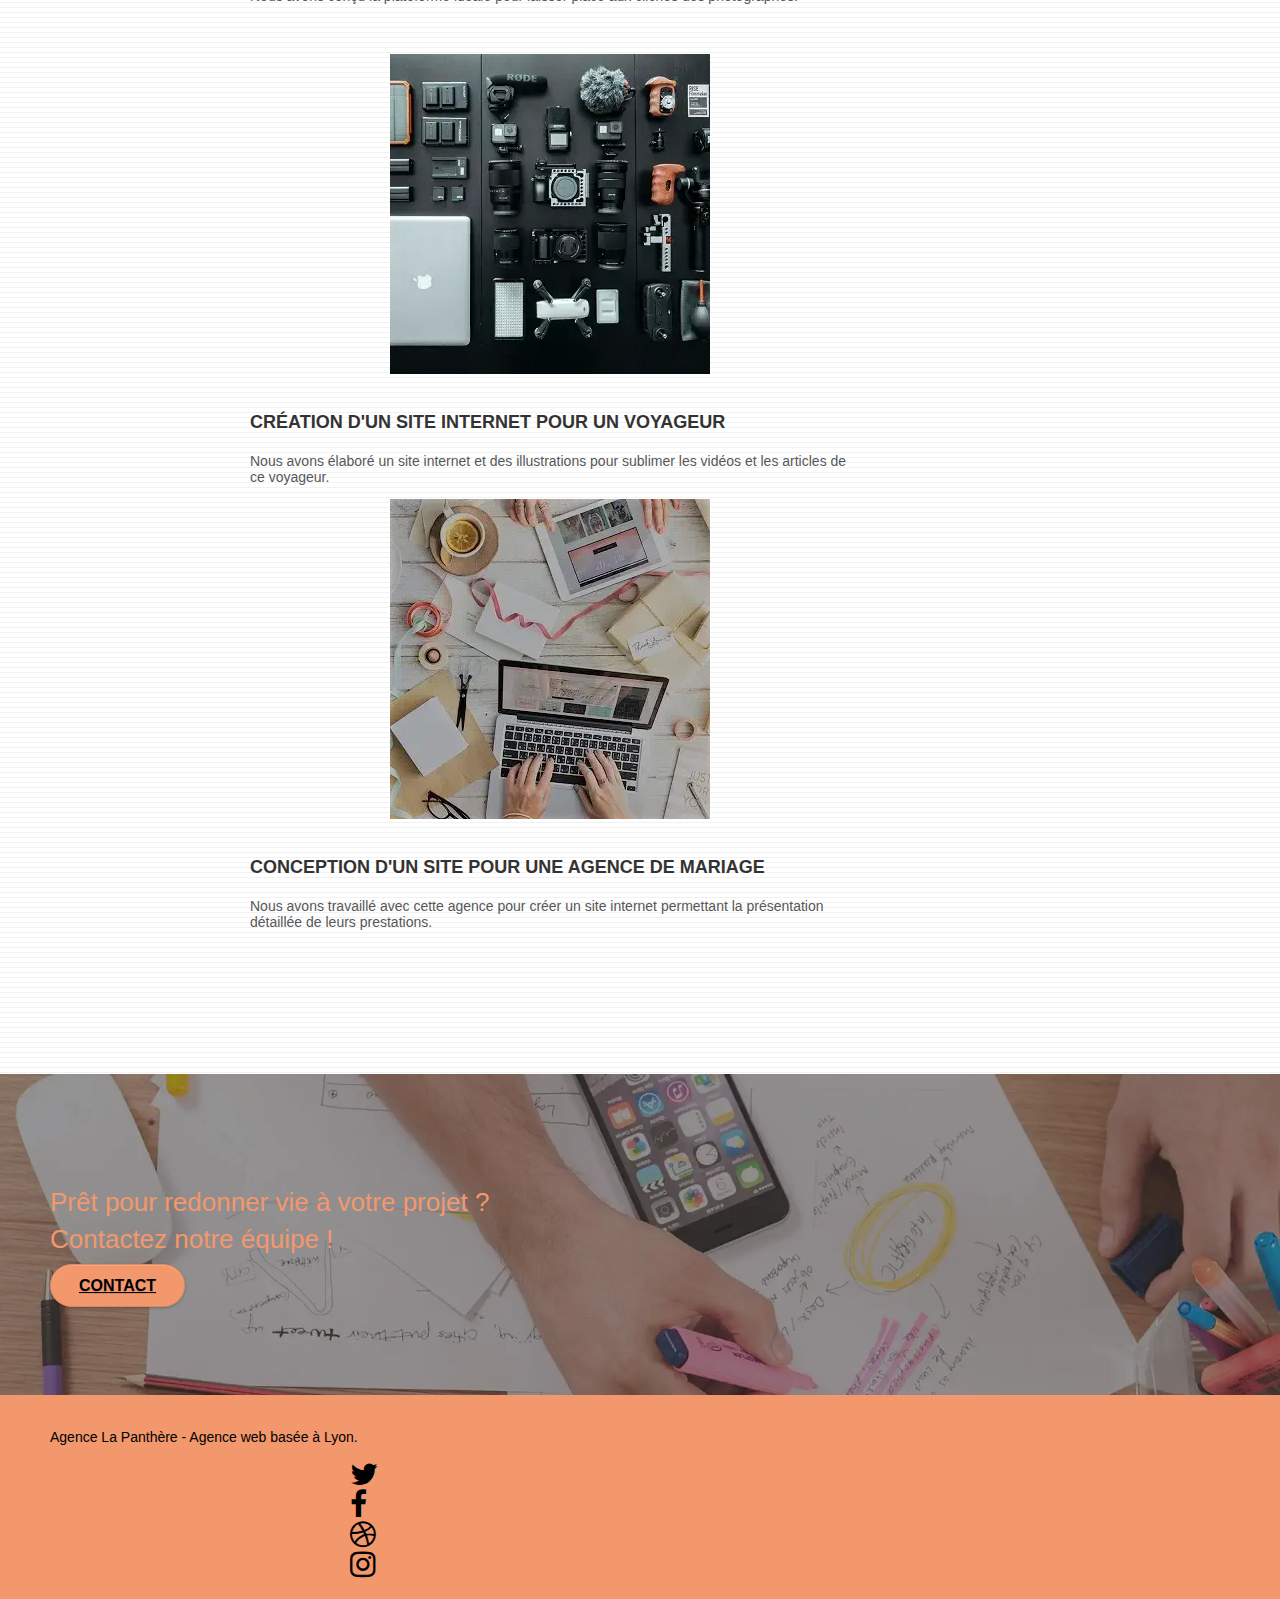
==== commit 26efe604: "chargement lighthouse" ====
--- a/index.html
+++ b/index.html
@@ -3,15 +3,15 @@
 	<head>
 		<meta charset="utf-8">
 		<meta name="description" content="L'agence La Panthère est une agence de web design basée sur Lyon qui aide les entreprises à devenir attractives et visibles sur Internet.">
-		<meta name="viewport" content="width=device-width, initial-scale=1.0, viewport->
-		
+		<meta name="viewport" content="width=device-width, initial-scale=1.0, viewport-fit=cover">		
 		<link rel="shortcut icon" type="image/png" href="favicon.jpg">
 		
-		<link rel="stylesheet" type="text/css" href="./css/bootstrap.css">
+		 <link rel="stylesheet" type="text/css" href="./css/bootstrap.min.css"> 
 		<link rel="stylesheet" type="text/css" href="./css/font-awesome.css">
 		<link rel="stylesheet" type="text/css" href="./css/et-line.css">
 		<link rel="stylesheet" type="text/css" href="style.css">
-
+		
+		
 		<title>La Panthère - Web Design à Lyon</title>
 	<!-- Analytics -->
 	
